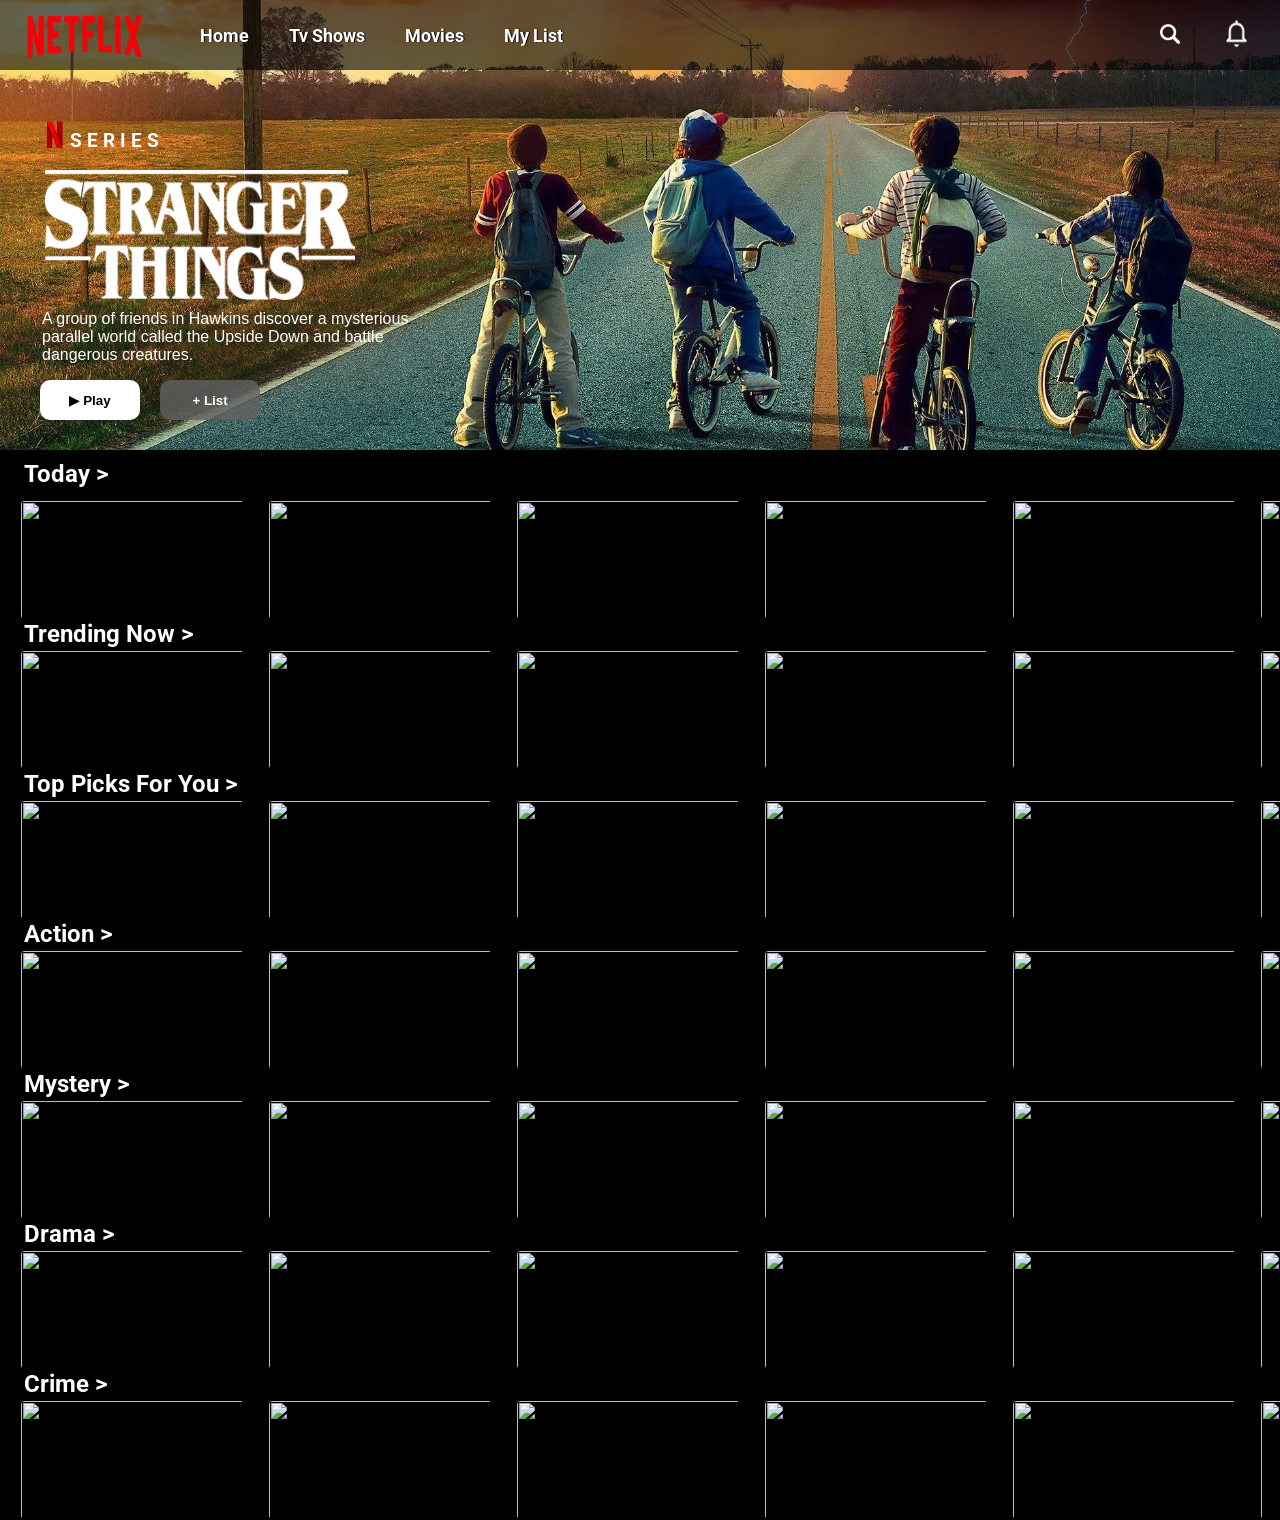
==== index.html @ 0f2129c3 "commited" ====
<!DOCTYPE html>
<html lang="en">
<head>
    <meta charset="UTF-8">
    <meta name="viewport" content="width=device-width, initial-scale=1.0">
    <title>Document</title>
    <link rel="stylesheet" href="./index.css">
   <link href="https://fonts.googleapis.com/css2?family=Roboto:wght@400;500;700&display=swap" rel="stylesheet">
   

</head>
<body>
    <div id="header">
            <img id="logo" src="./neflix main.png" >
            <ul>
                <li><a class="ind" href="./index.html">Home</a></li>
                <li><a class="ind" href="./tvshows.html">Tv Shows</a></li>
                <li><a class="ind" href="">Movies</a></li>
                <li><a class="ind" href="">My List</a></li>
            </ul>
            
           <img id="search" src="./magnifying-glass.png" alt="">
           <img id="notify" src="./bell.png" alt="">

    </div>
    <img class="mainimg" src="./copymain.jpg" alt="" width="100%">
<div id="recommend">
    <img id="n" src="./netflix logo.png" alt="">
    <h3 id="serieslog">S&nbsp;E&nbsp;R&nbsp;I&nbsp;E&nbsp;S</h3>
    <img id="st" src="./stranger-things-hd-38769.png" alt="">
       
</div>
       <p style="color: white; width: 400px;position: absolute;top: 310px; left: 42px;font-family: 'Franklin Gothic Medium', 'Arial Narrow', Arial, sans-serif;">A group of friends in Hawkins discover a mysterious parallel world called the Upside Down and battle dangerous creatures.
       <div id="buttonsonimg"> <button id="play" class="but" ><a style="text-decoration: none; color: black;" href="https://www.youtube.com/watch?v=PssKpzB0Ah0&t=3s">Play</a></button>
    <button id="list" class="but">+&nbsp;List</button></div>
</p>
         <h2 id="c1">&nbsp;&nbsp;&nbsp;&nbsp;Today&nbsp;></h2>
       <div id="all" style="width: 100%;">
      
        <div>
        <div id="cards1">
        <img  class="cls" src="https://thepopblogph.com/wp-content/uploads/2022/07/tv-film-netflix-grey-man-new-keyart.jpg" alt=""></img>
        <img  class="cls" src="https://encrypted-tbn0.gstatic.com/images?q=tbn:ANd9GcQ5GKc4tG10RxA9pib7NSzaiQ5RaLMMD83hETHbADFuAw&s=10" alt=""></img>
        <img id="demo3" class="cls" src="https://encrypted-tbn0.gstatic.com/images?q=tbn:ANd9GcSSZ-4xmGjHqraCM-QvqqXNErA6ey3rj7itLzvUraebVy6e7MYdiEcuzrg&s=10" alt=""></img>
        <img id="demo4" class="cls" src="https://substackcdn.com/image/fetch/$s_!h0ha!,f_auto,q_auto:good,fl_progressive:steep/https%3A%2F%2Fsubstack-post-media.s3.amazonaws.com%2Fpublic%2Fimages%2Fc79a4378-c5b3-4083-a787-b2813ee44b95_1077x630.png" alt=""></img>
        <img id="hi" class="cls" src="https://i0.wp.com/whentostream.com/wp-content/uploads/2025/12/Peaky-Blinders-The-Immortal-Man-Horizontal-.jpeg?fit=851%2C479&ssl=1" alt=""></img>
        <img id="demo6" class="cls" src="https://encrypted-tbn0.gstatic.com/images?q=tbn:ANd9GcRzMcHbq_1ja0q_U1GmnUWfvKmVL0J5KHS2oNy_NQJ_AQ&s=10" alt=""></img>
        
         </div>

        <h2 id="c2" >&nbsp;&nbsp;&nbsp;&nbsp;Trending&nbsp;Now&nbsp;></h2>
      
       <div id="cards2">
         <img id="demo1" class="cls" src="https://i0.wp.com/tapnet.no/wp-content/uploads/2023/03/AFR_LANDSCAPE_KA_RGB.jpg.webp?fit=700%2C292&ssl=1" alt="">
        <img class="cls" src="https://encrypted-tbn0.gstatic.com/images?q=tbn:ANd9GcQZlbElkbIMTkRvMva41NYVZ50Dbq9UW_tk4Q5wrxzkK9oKMWjLdGLA7bPe&s=10" alt="">
        <img class="cls" src="https://trinemalde.wordpress.com/wp-content/uploads/2014/08/brave-poster.jpg" alt="">
        <img  class="cls" src="https://encrypted-tbn0.gstatic.com/images?q=tbn:ANd9GcT-sq6WRNHzevQk_HbJmOMW-mRmcaVPFh3_fHsj1B9H2bY2zvxhVREN3dw&s=10" alt="">
        <img id="demo5" class="cls" src="https://encrypted-tbn0.gstatic.com/images?q=tbn:ANd9GcSMFR_2rDHYQxi2McKPHElP18M4wHyYWnIF2IP2hmyjrBZNwsL3BbpMkIhU&s=10" alt="">
        <img id="demo6" class="cls" src="https://i0.wp.com/teaser-trailer.com/wp-content/uploads/2019/02/Triple-Frontier-Banner-Poster.jpg?ssl=1" alt="">
        
        </div>
        <h2 id="c3" >&nbsp;&nbsp;&nbsp;&nbsp;Top&nbsp;Picks&nbsp;For&nbsp;You&nbsp;></h2>
        <div id="cards3">
            <img class="cls" src="https://encrypted-tbn0.gstatic.com/images?q=tbn:ANd9GcRn6KDD74IWsEXZtRxCCqU-gEBexvrvtdIRtrGq0AB4ZQ&s=10" alt="">
            <img id="demo2" class="cls" src="https://encrypted-tbn0.gstatic.com/images?q=tbn:ANd9GcQpHso45sOvevmcCgu_XJnYnHgH6S8BREz4WLXB977A5g&s=10" alt="">
            <img  class="cls" src="https://encrypted-tbn0.gstatic.com/images?q=tbn:ANd9GcThobbJ6rP6ut_U3eiF-pFqB4m7g9N757x3qXFT9AoJeA&s=10" alt="">
            <img  class="cls" src="https://encrypted-tbn0.gstatic.com/images?q=tbn:ANd9GcTuQ3nFdY46XSIbrJ29TRDFEsYr68nQXVbcVIoElfGzsA&s=10" alt="">
            <img id="demo5" class="cls" src="https://encrypted-tbn0.gstatic.com/images?q=tbn:ANd9GcQupsq60DH-L0020jHEvZz67b2rPV0opKqooZIYHsMXcg&s=10" alt="">
            <img id="demo6"  class="cls" src="https://encrypted-tbn0.gstatic.com/images?q=tbn:ANd9GcS5lmQpdiZLXqVa1qlJOWGb2w_JqMfocGSkvEE-OVjMMw&s=10" alt="">

            
        </div>
        <h2 id="c4">&nbsp;&nbsp;&nbsp;&nbsp;Action&nbsp;></h2>
         <div id="cards4">
            <img id="demo1" class="cls" src="https://mlpnk72yciwc.i.optimole.com/cqhiHLc.IIZS~2ef73/w:auto/h:auto/q:75/https://bleedingcool.com/wp-content/uploads/2026/06/the-last-house-feature-image.jpg" alt="">
            <img class="cls"  src="https://encrypted-tbn0.gstatic.com/images?q=tbn:ANd9GcQAbB-MUlWNPQmtjCj-j2BTjCK8EAer81DSFSxigzXnDg&s=10" alt="">
            <img id="demo3" class="cls" src="https://encrypted-tbn0.gstatic.com/images?q=tbn:ANd9GcSU2WjbBNQt3b5rNDW6j0PzRrIvBLBGfMd6zBZWfxzOKA&s=10"  alt="">
            <img id="demo4" class="cls" src="https://encrypted-tbn0.gstatic.com/images?q=tbn:ANd9GcTWY13UDMH8j7i-1BXErDBxAEMW4DxTXnBLygshN4BpMA&s=10"  alt="">
            <img id="size1" class="cls" src="https://encrypted-tbn0.gstatic.com/images?q=tbn:ANd9GcSn0lNI5VvdAPCgtDN4Dvu9U5LLLjNHxrFdOeFpdFLSAA&s=10"  alt="">
            <img id="size2"   class="cls" src="https://encrypted-tbn0.gstatic.com/images?q=tbn:ANd9GcRzMcHbq_1ja0q_U1GmnUWfvKmVL0J5KHS2oNy_NQJ_AQ&s=10"  alt="">

            
        </div>
        <h2 id="c5">&nbsp;&nbsp;&nbsp;&nbsp;Mystery&nbsp;></h2>
        <div id="cards5">
            <img id="demo1" class="cls" src="https://moviehooker.com/wp-content/uploads/2025/05/karamanetflix.jpg" alt="">
            <img class="cls" src="https://encrypted-tbn0.gstatic.com/images?q=tbn:ANd9GcSa0rpZCPhWmkpYB9wmBcCkbG1wvT9oEwBk6rhu0xIsn-TYPeZafhPR4qnB&s=10" alt="">
            <img class="cls" src="https://encrypted-tbn0.gstatic.com/images?q=tbn:ANd9GcRka6NNNjuCLxn-BfC0Md8vjMH8HKdz9a6g5itG77-aPw&s=10" alt="">
            <img   class="cls"  src="https://encrypted-tbn0.gstatic.com/images?q=tbn:ANd9GcRlw5OFGRjK8pjRHkvNY5TO7Bq1JHNzkFH0iFoqPUAdhA&s=10" alt="">
            <img id="demo5" class="cls" src="https://encrypted-tbn0.gstatic.com/images?q=tbn:ANd9GcQubdbbRy5kfooSbnHjkDg539F8GGRDcdT58qOWPNSt3w&s=10" alt="">
            <img id="demo6"  class="cls" src="https://encrypted-tbn0.gstatic.com/images?q=tbn:ANd9GcRxqEOqAgZ4RbPMXsVM0jsA7u8LtSBBcxLGxWFlBgen8g&s=10" alt="">
            
            
        </div>
        <h2 id="c6" >&nbsp;&nbsp;&nbsp;&nbsp;Drama&nbsp;></h2>
        <div id="cards6">
            <img class="cls" src="https://encrypted-tbn0.gstatic.com/images?q=tbn:ANd9GcTG4QYYfZObc8eqSbRxNivp53gn9HFPg6XkC-7utXKBag&s=10" alt="">
            <img class="cls" src="https://encrypted-tbn0.gstatic.com/images?q=tbn:ANd9GcS3c1KAps2QVgSF03wpaBIkBAvhAnX0tBW-Zgx6WrUUyA&s=10" alt="">
            <img id="demo3" class="cls" src="https://encrypted-tbn0.gstatic.com/images?q=tbn:ANd9GcSjnfBQe1hgVLxSjjPm18WbSgrvf_rPv1tjoJBfdJCKlw&s=10" alt="">
            <img id="demo4" class="cls" src="https://encrypted-tbn0.gstatic.com/images?q=tbn:ANd9GcQh5wCg3bSUiMPTZlXcTpfUOXIP4vVd00BJGVDhseo-jQ&s=10" alt="">
            <img id="hi2" class="cls" src="https://encrypted-tbn0.gstatic.com/images?q=tbn:ANd9GcS0HeKta-EOiHam_LNkli7r-Wk_TL_qLdqmCkEHmpfgQQ&s=10" alt="">
            <img id="demo6"  class="cls" src="https://encrypted-tbn0.gstatic.com/images?q=tbn:ANd9GcQt5moYDZmDU0-O-e45gYeB_QkBJyH_snkRBjFWlL-jbg&s=10" alt="">
            
            
        </div>
        <h2 id="c7">&nbsp;&nbsp;&nbsp;&nbsp;Crime&nbsp;></h2>
        <div id="cards7">
            <img class="cls" src="https://encrypted-tbn0.gstatic.com/images?q=tbn:ANd9GcSC4pCChbqgFWk6rkjCEdm1FbvZodTkQTw4FofaknkURQ&s=10" alt="">
            <img class="cls" src="https://encrypted-tbn0.gstatic.com/images?q=tbn:ANd9GcQ2B5VtCe0NZtqBOMb8CUYkymCe_5B7s-Ha9lyvgytGsQ&s=10" alt="">
            <img class="cls" src="https://encrypted-tbn0.gstatic.com/images?q=tbn:ANd9GcQhqcHWfvmpPPdOWtvOhGE7_iZ6HiY6oV0wUTf5igNmVA&s=10" alt="">
            <img id="demo4" class="cls" src="https://encrypted-tbn0.gstatic.com/images?q=tbn:ANd9GcQFLNoXURbVk3Qe2WwOjs4zSUVTOdE-OHyGWkM_qcqfFQ&s=10" alt="">
            <img id="demo5" class="cls" src="https://encrypted-tbn0.gstatic.com/images?q=tbn:ANd9GcR-saSQ-2TRTLUiJroY4X6uhNeOmD9ep26C8SO_CchVBA&s=10" alt="">
            <img id="demo6"  class="cls" src="https://moviehooker.com/wp-content/uploads/2025/05/karamanetflix.jpg" alt="">
            
            
        </div>
        
    </div>
       
       
</body>
</html>
---- index.css ----
*{

    margin: 0;
    padding: 0;
    box-sizing: border-box;
    
}
@media screen and (min-width:1024px){
#header{
    height: 70px;
    width: 100%;
    background-color: rgba(0, 0, 0, 0.61);
    position: fixed;
    display: flex;
    gap: 20px;
    justify-content: end;
    z-index: 200;
    
    
    
}
#logo{
 height: 100px;
 width: 150px;
 position: absolute;
 top: -10px;
 left: 10px;
 z-index: 100;
 
}
#header>ul{
    display: flex;  
    gap:40px;
    list-style: none;
    position: absolute;
    left: 200px;
    top: 25px;
    
}#header>ul>li>a{
    text-decoration: none;
    color: white;
    font-weight: bold;
    text-shadow: 1px 0px 1px black;
    font-size: large;


}.mainimg{
   height: 450px;
   width: 100%;
   box-shadow: 3px 2px 1px;
   background-size: cover;
   background-position: center;
   
   
   
   
}
#all{
    position: absolute;
    top: 50px;
}
body {
    font-family: 'Roboto', sans-serif;
    background-color:black;
    display: flex;
    flex-direction: column;
    overflow: scroll;
    

    
}#search{
    height: 20px;
    width: 20px;
    position: absolute;
    top: 24px;
    right: 100px;

   
    
    
    filter: brightness(0) invert(1);
    

    
}#notify{
   
    position: absolute;
    top: 19px;
    right: 30px;
    
  
    height: 29px;
    width: 27px;
    
    filter: brightness(0)invert(1);

 
}#recommend{
    height: 200px;
    width: 320px;
   
    position: absolute;
    top: 120px;
    left: 30px;
}#n{
    height: 30px;
    width: 50px;
}#serieslog{
    position: absolute;
    left: 40px;
    top: 10px;
    color: white;
}#st{
    height: 130px;
    width: 310px;
    position: absolute;
    top: 50px;
    left: 15px;
    filter: brightness(0) invert(1);

}
.cls{
    height: 120px;
    width: 225px;
    border: 1px solid ;
    border-radius: 5px;
    box-shadow: 2px 1px 5px ;

    

}
#c1{
    color: white;
    position: relative;
    top: 10px;
}#cards1{
    display: flex;
    justify-content:start;
    gap: 23px;
    position:absolute;
    top: 450px;
    left: 20px;
}#c2{
 color: white;
  position: absolute;
  top: 570px;
}
    

   
#cards2{
    display: flex;
    justify-content: start;
    gap: 23px;
    position: absolute;
    top: 600px;
    left: 20px;
}
#c3{
    color: white;
     position: absolute;
     top: 720px;
}#cards3{
    display: flex;
    justify-content: start;
    gap: 23px;
    position: absolute;
    top: 750px;
    left: 20px;

}
#c4{
    color: white;
     position: absolute;
     top: 870px;
}#cards4{
    display: flex;
    justify-content: start;
    gap: 23px;
    position: absolute;
    top: 900px;
    left: 20px;
}
#c5{
    color: white;
    position: absolute;
    top: 1020px;
}
#cards5{
    display: flex;
    justify-content: start;
    gap: 23px;
    position: absolute;
    top: 1050px;
    left: 20px;
}
#c6{
    color: white;
     position: absolute;
     top: 1170px;
}
#cards6{
       display: flex;
    justify-content: start;
    gap: 23px;
    position: absolute;
    top: 1200px;
    left: 20px;
}
#c7{
    color: white;
     position: absolute;
     top: 1320px;
}
#cards7{
       display: flex;
    justify-content: start;
    gap: 23px;
    position: absolute;
    top: 1350px;
    left: 20px;
}

    #play{
    color:black;
    background-color: white;
    height: 40px;
    width: 100px;
    border-radius: 10px;
    border: none;
     font-weight: bolder;
}#list{
     color:white;
    background-color: rgba(99, 98, 98, 0.801);
    height: 40px;
    width: 100px;
    border-radius: 10px;
    border: none;
    font-weight: bolder;
}#buttonsonimg{
    display: flex;
    gap: 20px;
    position: absolute;
    top: 380px;
    left: 40px;
}#play::before{
    content: "▶ ";
    filter: brightness(0);

}.cls:hover{
    transform: scale(1.1);
    transition: 0.4s;
}.mainimg:hover{
    transform: scale(1.01);
    transition: 0.4s;
}.but:hover{
   transform: scale(1.1);
    transition: 0.4s;  
}#search:hover{
transform: scale(1.1);
    transition: 0.4s;  

}#notify:hover{
    transform: scale(1.1);
    transition: 0.4s;  
}
#header>ul>li:hover{
   transform: scale(1.1);
   transition: 0.4s;
}#header>ul>li>a:hover{
    text-decoration: underline ;
    text-decoration-color: red;
    text-decoration-thickness: 3px;
    text-underline-offset: 5px;

    
}

}@media screen and (min-width:768px) and (max-width:1024px){
  #header{
    height: 80px;
    width: 100%;
    background-color: rgba(0, 0, 0, 0.61);
    position: fixed;
    display: flex;
    gap: 20px;
    justify-content: end;
    z-index: 200;
    
    
    
}
#logo{
 height: 100px;
 width: 150px;
 position: absolute;
 top: -10px;
 left: 10px;
 z-index: 100;
 
}
#header>ul{
    display: flex;  
    gap:40px;
    list-style: none;
    position: absolute;
    left: 200px;
    top: 25px;
    
}#header>ul>li>a{
    text-decoration: none;
    color: white;
    font-weight: bold;
    text-shadow: 1px 0px 1px black;
    font-size: large;


}.mainimg{
   height: 450px;
   width: 100%;
   box-shadow: 3px 2px 1px;
  
   
  
   
   
   
   
}#header>ul>li>a:hover{
    text-decoration: underline ;
    text-decoration-color: red;
    text-decoration-thickness: 3px;
    text-underline-offset: 5px;

    
}
#all{
    display:flex;
    flex-direction: column;
   
    gap: 15px;
    
}



body {
    font-family: 'Roboto', sans-serif;
    background-color:black;
    display: flex;
    flex-direction: column;
    overflow: scroll;
    

    
}#search{
    height: 20px;
    width: 20px;
    position: absolute;
    top: 24px;
    right: 100px;

   
    
    
    filter: brightness(0) invert(1);
    

    
}#notify{
   
    position: absolute;
    top: 19px;
    right: 30px;
    
  
    height: 29px;
    width: 27px;
    
    filter: brightness(0)invert(1);

 
}#recommend{
    height: 200px;
    width: 320px;
   
    position: absolute;
    top: 120px;
    left: 30px;
}#n{
    height: 30px;
    width: 50px;
}#serieslog{
    position: absolute;
    left: 40px;
    top: 10px;
    color: white;
}#st{
    height: 130px;
    width: 310px;
    position: absolute;
    top: 50px;
    left: 15px;
    filter: brightness(0) invert(1);

}
.cls{
    height: 100px;
    width: 170px;
    border: 1px solid ;
    border-radius: 5px;
    box-shadow: 2px 1px 5px ;

    

}#buttonsonimg{
    display: flex;
    gap: 20px;
    position: absolute;
    top: 380px;
    left: 40px;
}#play::before{
    content: "▶ ";
    filter: brightness(0);

} #play{
    color:black;
    background-color: white;
    height: 40px;
    width: 100px;
    border-radius: 10px;
    border: none;
     font-weight: bolder;
}#list{
     color:white;
    background-color: rgba(99, 98, 98, 0.801);
    height: 40px;
    width: 100px;
    border-radius: 10px;
    border: none;
    font-weight: bolder;
}#cards1,#cards2,#cards3,#cards4,#cards5,#cards6,#cards7{
  display: flex;
  justify-content: space-around;
}
#demo5,#demo6{
    display:none
}#c1,#c2,#c3,#c4,#c5,#c6,#c7{
    color: white;
    position: relative;
   
   
}#size1,#size2{
    display: none;
}#hi,#hi2{
    display: none;
}.cls:hover{
    transform: scale(1.1);
    transition: 0.4s;
}.mainimg:hover{
    transform: scale(1.01);
    transition: 0.4s;
}.but:hover{
   transform: scale(1.1);
    transition: 0.4s;  
}#search:hover{
transform: scale(1.1);
    transition: 0.4s;  

}#notify:hover{
    transform: scale(1.1);
    transition: 0.4s;  
}
#header>ul>li:hover{
   transform: scale(1.1);
   transition: 0.4s;
}
}@media screen and (min-width:320px) and (max-width:768px){
  #header{
    height: 80px;
    width: 100%;
    background-color: rgba(0, 0, 0, 0.61);
    position: fixed;
    display: flex;
    gap: 20px;
    justify-content: end;
    z-index: 200;
    
    
    
}
#header>ul>li>a:hover{
    text-decoration: underline ;
    text-decoration-color: red;
    text-decoration-thickness: 3px;
    text-underline-offset: 5px;

    
}
#logo{
 height: 50px;
 width: 100px;
 position: absolute;
 top: 10px;
 left: -1px;
 z-index: 100;
 
}
#header>ul{
    display: flex;  
    gap:10px;
    list-style: none;
    position: absolute;
    left: 100px;
    top: 25px;
    
}#header>ul>li>a{
    text-decoration: none;
    color: white;
    font-weight: bold;
    text-shadow: 1px 0px 1px black;
    font-size: medium;


}.mainimg{
   height: 450px;
   width: 100%;
   box-shadow: 3px 2px 1px;  
   
}  
#all{
    display:flex;
    flex-direction: column;
   
    gap: 15px;
    
}



body {
    font-family: 'Roboto', sans-serif;
    background-color:black;
    display: flex;
    flex-direction: column;
    overflow: scroll;
    

    
}#search{
    height: 20px;
    width: 20px;
    position: absolute;
    top: 24px;
    right: 50px;

   
    
    
    filter: brightness(0) invert(1);
    

    
}#notify{
   
    position: absolute;
    top: 21px;
    right: 10px;
    
  
    height: 26px;
    width: 23px;
    
    filter: brightness(0)invert(1);

 
}#recommend{
    height: 200px;
    width: 320px;
   
    position: absolute;
    top: 180px;
    left: 30px;
}#n{
    height: 30px;
    width: 50px;
    position: absolute;
    top: 15px;
}#serieslog{
    position: absolute;
    left: 40px;
    top: 25px;
    color: white;
}#st{
    height: 70px;
    width: 210px;
    position: absolute;
    top: 50px;
    left: 15px;
    filter: brightness(0) invert(1);

}
.cls{
    height: 80px;
    width: 150px;
    border: 1px solid ;
    border-radius: 5px;
    box-shadow: 2px 1px 5px ;

    

}#buttonsonimg{
    display: flex;
    gap: 20px;
    position: absolute;
    top: 380px;
    left: 40px;
}#play::before{
    content: "▶ ";
    filter: brightness(0);

} #play{
    color:black;
    background-color: white;
    height: 40px;
    width: 100px;
    border-radius: 10px;
    border: none;
     font-weight: bolder;
}#list{
     color:white;
    background-color: rgba(99, 98, 98, 0.801);
    height: 40px;
    width: 100px;
    border-radius: 10px;
    border: none;
    font-weight: bolder;
}#cards1,#cards2,#cards3,#cards4,#cards5,#cards6,#cards7{
  display: flex;
  gap: 8px;
}
#demo4,#demo5,#demo6{
    display:none
}#c1,#c2,#c3,#c4,#c5,#c6,#c7{
    color: white;
    position: relative;
    font-size: medium;
   
   
}.cls:hover{
    transform: scale(1.1);
    transition: 0.4s;
}.mainimg:hover{
    transform: scale(1.01);
    transition: 0.4s;
}.but:hover{
   transform: scale(1.1);
    transition: 0.4s;  
}#search:hover{
transform: scale(1.1);
    transition: 0.4s;  

}#notify:hover{
    transform: scale(1.1);
    transition: 0.4s;  
}
#header>ul>li:hover{
   transform: scale(1.1);
   transition: 0.4s;
}#demo2,#demo1,#demo3{
    display: none;
}
}
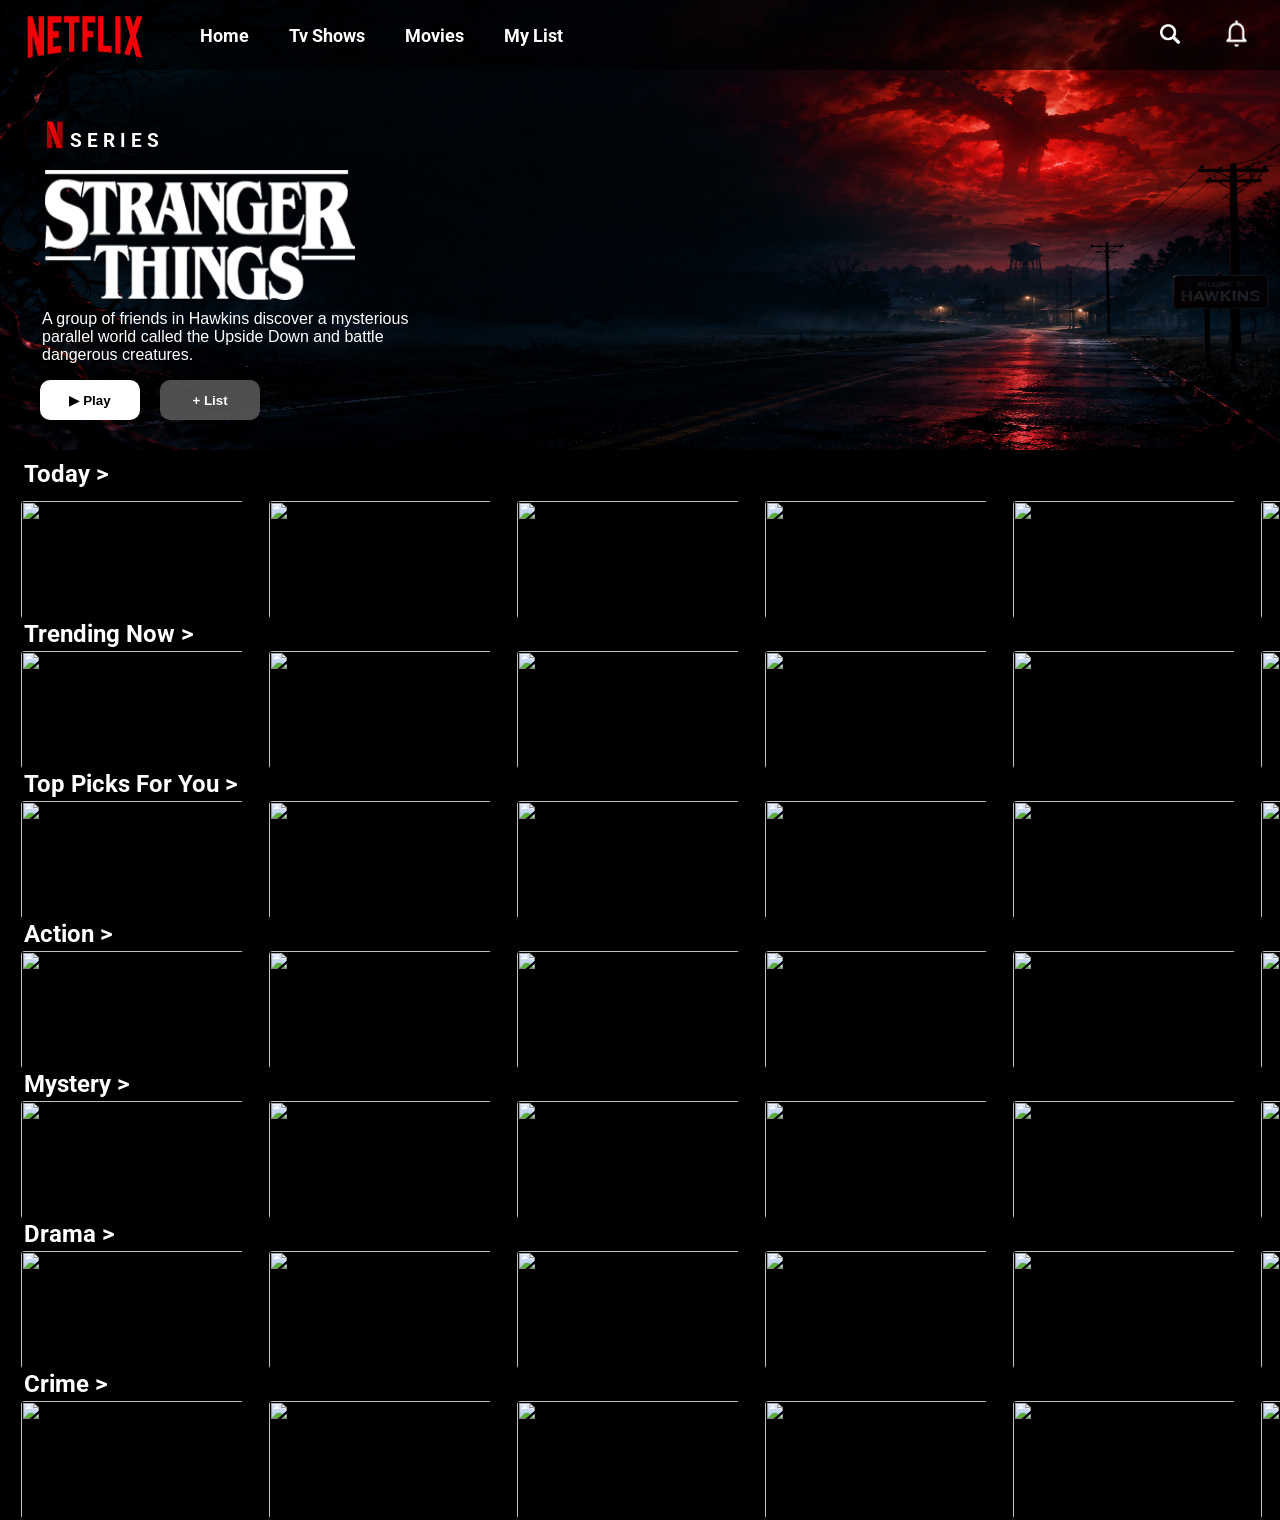
==== commit 2a752244: "commit1" ====
--- a/index.html
+++ b/index.html
@@ -23,7 +23,7 @@
            <img id="notify" src="./bell.png" alt="">
 
     </div>
-    <img class="mainimg" src="./copymain.jpg" alt="" width="100%">
+    <img class="mainimg" src="./stbg.png" alt="">
 <div id="recommend">
     <img id="n" src="./netflix logo.png" alt="">
     <h3 id="serieslog">S&nbsp;E&nbsp;R&nbsp;I&nbsp;E&nbsp;S</h3>
--- a/index.css
+++ b/index.css
@@ -4,9 +4,7 @@
     padding: 0;
     box-sizing: border-box;
     
-}
-@media screen and (min-width:1024px){
-#header{
+}#header{
     height: 70px;
     width: 100%;
     background-color: rgba(0, 0, 0, 0.61);
@@ -45,7 +43,7 @@
 
 
 }.mainimg{
-   height: 450px;
+   height:450px;
    width: 100%;
    box-shadow: 3px 2px 1px;
    background-size: cover;
@@ -250,8 +248,272 @@
 }.cls:hover{
     transform: scale(1.1);
     transition: 0.4s;
-}.mainimg:hover{
-    transform: scale(1.01);
+}.but:hover{
+   transform: scale(1.1);
+    transition: 0.4s;  
+}#search:hover{
+transform: scale(1.1);
+    transition: 0.4s;  
+
+}#notify:hover{
+    transform: scale(1.1);
+    transition: 0.4s;  
+}
+#header>ul>li:hover{
+   transform: scale(1.1);
+   transition: 0.4s;
+}#header>ul>li>a:hover{
+    text-decoration: underline ;
+    text-decoration-color: red;
+    text-decoration-thickness: 3px;
+    text-underline-offset: 5px;
+
+    
+}
+@media screen and (min-width:1024px){
+#header{
+    height: 70px;
+    width: 100%;
+    background-color: rgba(0, 0, 0, 0.61);
+    position: fixed;
+    display: flex;
+    gap: 20px;
+    justify-content: end;
+    z-index: 200;
+    
+    
+    
+}
+#logo{
+ height: 100px;
+ width: 150px;
+ position: absolute;
+ top: -10px;
+ left: 10px;
+ z-index: 100;
+ 
+}
+#header>ul{
+    display: flex;  
+    gap:40px;
+    list-style: none;
+    position: absolute;
+    left: 200px;
+    top: 25px;
+    
+}#header>ul>li>a{
+    text-decoration: none;
+    color: white;
+    font-weight: bold;
+    text-shadow: 1px 0px 1px black;
+    font-size: large;
+
+
+}.mainimg{
+   height:450px;
+   width: 100%;
+   box-shadow: 3px 2px 1px;
+   background-size: cover;
+   background-position: center;
+   
+   
+   
+   
+}
+#all{
+    position: absolute;
+    top: 50px;
+}
+body {
+    font-family: 'Roboto', sans-serif;
+    background-color:black;
+    display: flex;
+    flex-direction: column;
+    overflow: scroll;
+    
+
+    
+}#search{
+    height: 20px;
+    width: 20px;
+    position: absolute;
+    top: 24px;
+    right: 100px;
+
+   
+    
+    
+    filter: brightness(0) invert(1);
+    
+
+    
+}#notify{
+   
+    position: absolute;
+    top: 19px;
+    right: 30px;
+    
+  
+    height: 29px;
+    width: 27px;
+    
+    filter: brightness(0)invert(1);
+
+ 
+}#recommend{
+    height: 200px;
+    width: 320px;
+   
+    position: absolute;
+    top: 120px;
+    left: 30px;
+}#n{
+    height: 30px;
+    width: 50px;
+}#serieslog{
+    position: absolute;
+    left: 40px;
+    top: 10px;
+    color: white;
+}#st{
+    height: 130px;
+    width: 310px;
+    position: absolute;
+    top: 50px;
+    left: 15px;
+    filter: brightness(0) invert(1);
+
+}
+.cls{
+    height: 120px;
+    width: 225px;
+    border: 1px solid ;
+    border-radius: 5px;
+    box-shadow: 2px 1px 5px ;
+
+    
+
+}
+#c1{
+    color: white;
+    position: relative;
+    top: 10px;
+}#cards1{
+    display: flex;
+    justify-content:start;
+    gap: 23px;
+    position:absolute;
+    top: 450px;
+    left: 20px;
+}#c2{
+ color: white;
+  position: absolute;
+  top: 570px;
+}
+    
+
+   
+#cards2{
+    display: flex;
+    justify-content: start;
+    gap: 23px;
+    position: absolute;
+    top: 600px;
+    left: 20px;
+}
+#c3{
+    color: white;
+     position: absolute;
+     top: 720px;
+}#cards3{
+    display: flex;
+    justify-content: start;
+    gap: 23px;
+    position: absolute;
+    top: 750px;
+    left: 20px;
+
+}
+#c4{
+    color: white;
+     position: absolute;
+     top: 870px;
+}#cards4{
+    display: flex;
+    justify-content: start;
+    gap: 23px;
+    position: absolute;
+    top: 900px;
+    left: 20px;
+}
+#c5{
+    color: white;
+    position: absolute;
+    top: 1020px;
+}
+#cards5{
+    display: flex;
+    justify-content: start;
+    gap: 23px;
+    position: absolute;
+    top: 1050px;
+    left: 20px;
+}
+#c6{
+    color: white;
+     position: absolute;
+     top: 1170px;
+}
+#cards6{
+       display: flex;
+    justify-content: start;
+    gap: 23px;
+    position: absolute;
+    top: 1200px;
+    left: 20px;
+}
+#c7{
+    color: white;
+     position: absolute;
+     top: 1320px;
+}
+#cards7{
+       display: flex;
+    justify-content: start;
+    gap: 23px;
+    position: absolute;
+    top: 1350px;
+    left: 20px;
+}
+
+    #play{
+    color:black;
+    background-color: white;
+    height: 40px;
+    width: 100px;
+    border-radius: 10px;
+    border: none;
+     font-weight: bolder;
+}#list{
+     color:white;
+    background-color: rgba(99, 98, 98, 0.801);
+    height: 40px;
+    width: 100px;
+    border-radius: 10px;
+    border: none;
+    font-weight: bolder;
+}#buttonsonimg{
+    display: flex;
+    gap: 20px;
+    position: absolute;
+    top: 380px;
+    left: 40px;
+}#play::before{
+    content: "▶ ";
+    filter: brightness(0);
+
+}.cls:hover{
+    transform: scale(1.1);
     transition: 0.4s;
 }.but:hover{
    transform: scale(1.1);
@@ -457,9 +719,7 @@
 }.cls:hover{
     transform: scale(1.1);
     transition: 0.4s;
-}.mainimg:hover{
-    transform: scale(1.01);
-    transition: 0.4s;
+}
 }.but:hover{
    transform: scale(1.1);
     transition: 0.4s;  
@@ -474,7 +734,7 @@
 #header>ul>li:hover{
    transform: scale(1.1);
    transition: 0.4s;
-}
+
 }@media screen and (min-width:320px) and (max-width:768px){
   #header{
     height: 80px;
@@ -525,7 +785,10 @@
 }.mainimg{
    height: 450px;
    width: 100%;
-   box-shadow: 3px 2px 1px;  
+   box-shadow: 3px 2px 1px; 
+    background-size: cover;
+    background-position: center;
+ 
    
 }  
 #all{
@@ -650,9 +913,6 @@
 }.cls:hover{
     transform: scale(1.1);
     transition: 0.4s;
-}.mainimg:hover{
-    transform: scale(1.01);
-    transition: 0.4s;
 }.but:hover{
    transform: scale(1.1);
     transition: 0.4s;  
@@ -670,4 +930,199 @@
 }#demo2,#demo1,#demo3{
     display: none;
 }
-}+}@media screen and (max-width:320px){
+     #header{
+    height: 80px;
+    width: 100%;
+    background-color: rgba(0, 0, 0, 0.61);
+    position: fixed;
+    display: flex;
+    gap: 20px;
+    justify-content: end;
+    z-index: 200;
+    
+    
+    
+}
+#header>ul>li>a:hover{
+    text-decoration: underline ;
+    text-decoration-color: red;
+    text-decoration-thickness: 3px;
+    text-underline-offset: 5px;
+
+    
+}
+#logo{
+ height: 50px;
+ width: 100px;
+ position: absolute;
+ top: 10px;
+ left: -1px;
+ z-index: 100;
+ 
+}
+#header>ul{
+    display: flex;  
+    gap:10px;
+    list-style: none;
+    position: absolute;
+    left: 100px;
+    top: 25px;
+    
+}#header>ul>li>a{
+    text-decoration: none;
+    color: white;
+    font-weight: bold;
+    text-shadow: 1px 0px 1px black;
+    font-size: medium;
+
+
+}.mainimg{
+   height: 450px;
+   width: 100%;
+   box-shadow: 3px 2px 1px; 
+    background-size: cover;
+    background-position: center;
+ 
+   
+}  
+#all{
+    display:flex;
+    flex-direction: column;
+   
+    gap: 15px;
+    
+}
+
+
+
+body {
+    font-family: 'Roboto', sans-serif;
+    background-color:black;
+    display: flex;
+    flex-direction: column;
+    overflow: scroll;
+    
+
+    
+}#search{
+    height: 20px;
+    width: 20px;
+    position: absolute;
+    top: 24px;
+    right: 50px;
+
+   
+    
+    
+    filter: brightness(0) invert(1);
+    
+
+    
+}#notify{
+   
+    position: absolute;
+    top: 21px;
+    right: 10px;
+    
+  
+    height: 26px;
+    width: 23px;
+    
+    filter: brightness(0)invert(1);
+
+ 
+}#recommend{
+    height: 200px;
+    width: 320px;
+   
+    position: absolute;
+    top: 180px;
+    left: 30px;
+}#n{
+    height: 30px;
+    width: 50px;
+    position: absolute;
+    top: 15px;
+}#serieslog{
+    position: absolute;
+    left: 40px;
+    top: 25px;
+    color: white;
+}#st{
+    height: 70px;
+    width: 210px;
+    position: absolute;
+    top: 50px;
+    left: 15px;
+    filter: brightness(0) invert(1);
+
+}
+.cls{
+    height: 80px;
+    width: 150px;
+    border: 1px solid ;
+    border-radius: 5px;
+    box-shadow: 2px 1px 5px ;
+
+    
+
+}#buttonsonimg{
+    display: flex;
+    gap: 20px;
+    position: absolute;
+    top: 380px;
+    left: 40px;
+}#play::before{
+    content: "▶ ";
+    filter: brightness(0);
+
+} #play{
+    color:black;
+    background-color: white;
+    height: 40px;
+    width: 100px;
+    border-radius: 10px;
+    border: none;
+     font-weight: bolder;
+}#list{
+     color:white;
+    background-color: rgba(99, 98, 98, 0.801);
+    height: 40px;
+    width: 100px;
+    border-radius: 10px;
+    border: none;
+    font-weight: bolder;
+}#cards1,#cards2,#cards3,#cards4,#cards5,#cards6,#cards7{
+  display: flex;
+  gap: 8px;
+}
+#demo4,#demo5,#demo6{
+    display:none
+}#c1,#c2,#c3,#c4,#c5,#c6,#c7{
+    color: white;
+    position: relative;
+    font-size: medium;
+   
+   
+}.cls:hover{
+    transform: scale(1.1);
+    transition: 0.4s;
+}.but:hover{
+   transform: scale(1.1);
+    transition: 0.4s;  
+}#search:hover{
+transform: scale(1.1);
+    transition: 0.4s;  
+
+}#notify:hover{
+    transform: scale(1.1);
+    transition: 0.4s;  
+}
+#header>ul>li:hover{
+   transform: scale(1.1);
+   transition: 0.4s;
+}#demo2,#demo1,#demo3{
+    display: none;
+}
+}
